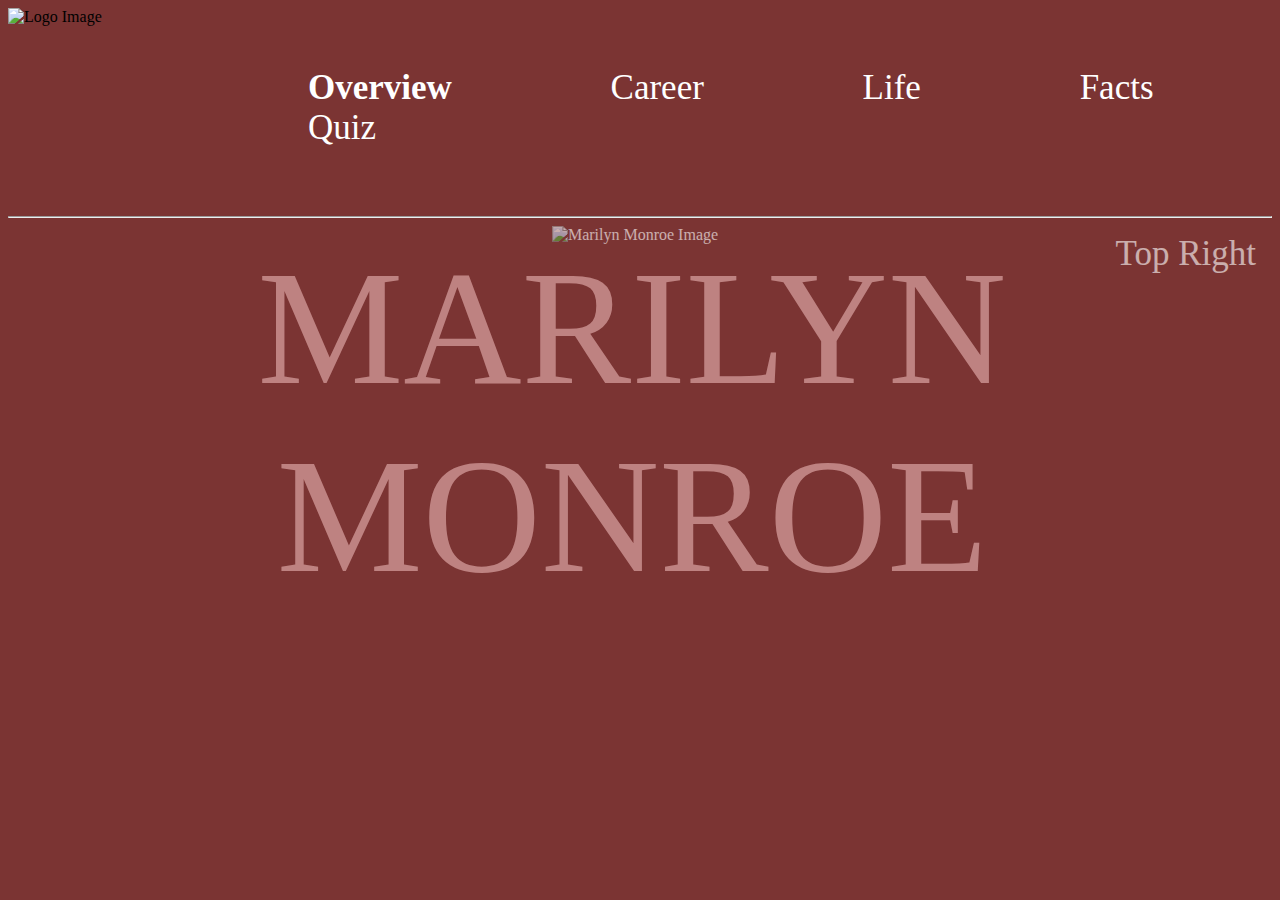
==== index.html @ 8f5b9c74 "index.html" ====
<!DOCTYPE html>
<html>
    <link rel="stylesheet" href="style.css">
    <link rel="stylesheet" href="https://fonts.google.com/specimen/Lora">
    <body style= "background-color: #7B3433">
    
        <div class="container1">
            <img src="logo.png" alt="Logo Image" height="200" width="200">
            <p class="nav"><b>Overview </b>Career Life Facts Quiz</p>
        </div>

        <hr>

        <div class="container2">
        <img src="Overview.jpg" alt="Marilyn Monroe Image" height="1300" width="1500">
        <div class="maintxt">MARILYN MONROE</div>
        <div class="subtxt">Top Right</div>
        </div>

      



    </body>

       
</html>
---- style.css ----
.container1 {
    display: flex;
    align-items: center;
  }
  
  img {
    margin-right: 10px;
  }

.nav{
    font-size:35px;
    font-family: "Lora";
    word-spacing: 150px;
    padding-left: 90px;
    color:white;
}

.container2{
    position: relative;
    text-align: center;
    opacity:0.6;
    color:white;
}

.maintxt {
    position: absolute;
    top: 8px;
    right: 16px;
    font-size:164px;
    color:#EBB7B6;
  }

.subtxt {
    position: absolute;
    top: 8px;
    right: 16px;
    font-size:35px;
    color:white;
  }
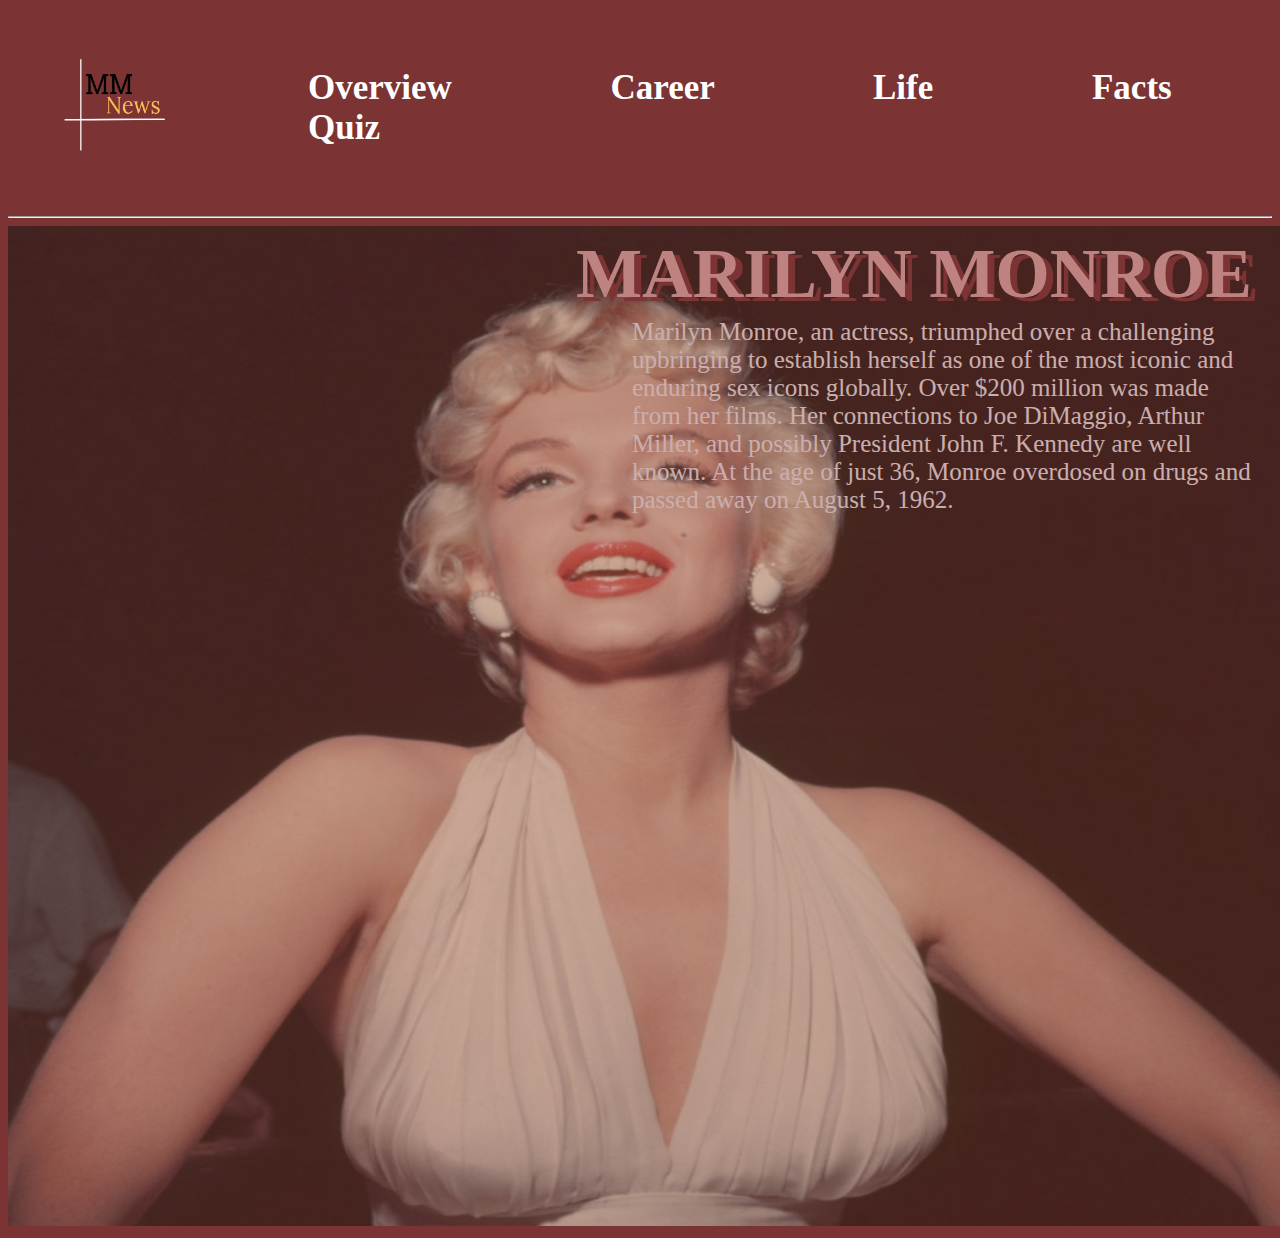
==== commit 270936b1: "index.html" ====
--- a/index.html
+++ b/index.html
@@ -6,15 +6,21 @@
     
         <div class="container1">
             <img src="logo.png" alt="Logo Image" height="200" width="200">
-            <p class="nav"><b>Overview </b>Career Life Facts Quiz</p>
+            <p class="nav"><b>Overview Career Life Facts Quiz</b></p>
         </div>
 
         <hr>
 
         <div class="container2">
-        <img src="Overview.jpg" alt="Marilyn Monroe Image" height="1300" width="1500">
-        <div class="maintxt">MARILYN MONROE</div>
-        <div class="subtxt">Top Right</div>
+        <img src="Overview.jpg" alt="Marilyn Monroe Image" height="1000" width="1500">
+        <div class="maintxt"><b>MARILYN MONROE</b></div>
+       
+        <div class="subtxt">
+            <br><br><br>
+            Marilyn Monroe, an actress, triumphed over a challenging upbringing to establish herself as one 
+            of the most iconic and enduring sex icons globally. Over $200 million was made from her films. Her 
+            connections to Joe DiMaggio, Arthur Miller, and possibly President John F. Kennedy are well known. 
+            At the age of just 36, Monroe overdosed on drugs and passed away on August 5, 1962.
         </div>
 
       
--- a/style.css
+++ b/style.css
@@ -25,15 +25,22 @@
 .maintxt {
     position: absolute;
     top: 8px;
-    right: 16px;
-    font-size:164px;
+    right: 20px;
     color:#EBB7B6;
+    font-family: "Lora";
+    font-size: 70px;
+    text-shadow: #7B3433 7px 4px ;
   }
 
 .subtxt {
     position: absolute;
     top: 8px;
-    right: 16px;
-    font-size:35px;
+    right: 20px;
+    font-size:25px;
     color:white;
+    text-align:left;
+    width: 620px;
+    word-break: break-word;
+    white-space: normal;
   }
+
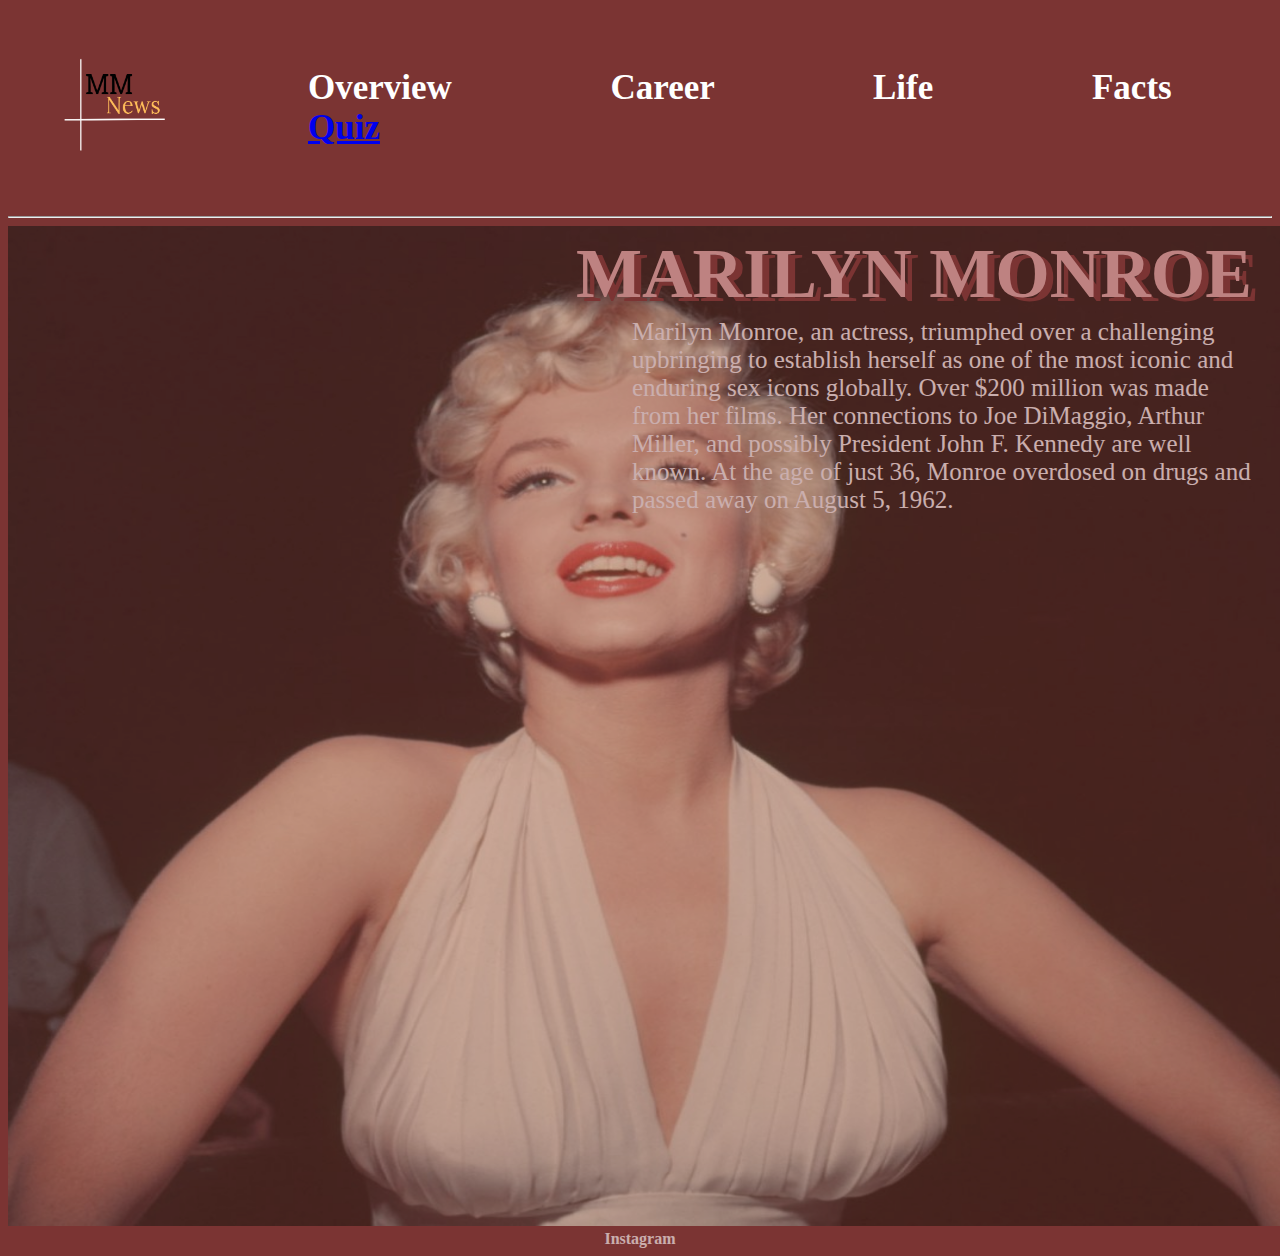
==== commit 80957eca: "index.html" ====
--- a/index.html
+++ b/index.html
@@ -6,7 +6,7 @@
     
         <div class="container1">
             <img src="logo.png" alt="Logo Image" height="200" width="200">
-            <p class="nav"><b>Overview Career Life Facts Quiz</b></p>
+            <p class="nav"><b>Overview Career Life Facts <a href="quiz.html">Quiz</a></b></p>
         </div>
 
         <hr>
@@ -23,7 +23,15 @@
             At the age of just 36, Monroe overdosed on drugs and passed away on August 5, 1962.
         </div>
 
-      
+        <div class="box">
+            <strong>Instagram</strong>
+        </div>
+
+
+
+
+
+       
 
 
 
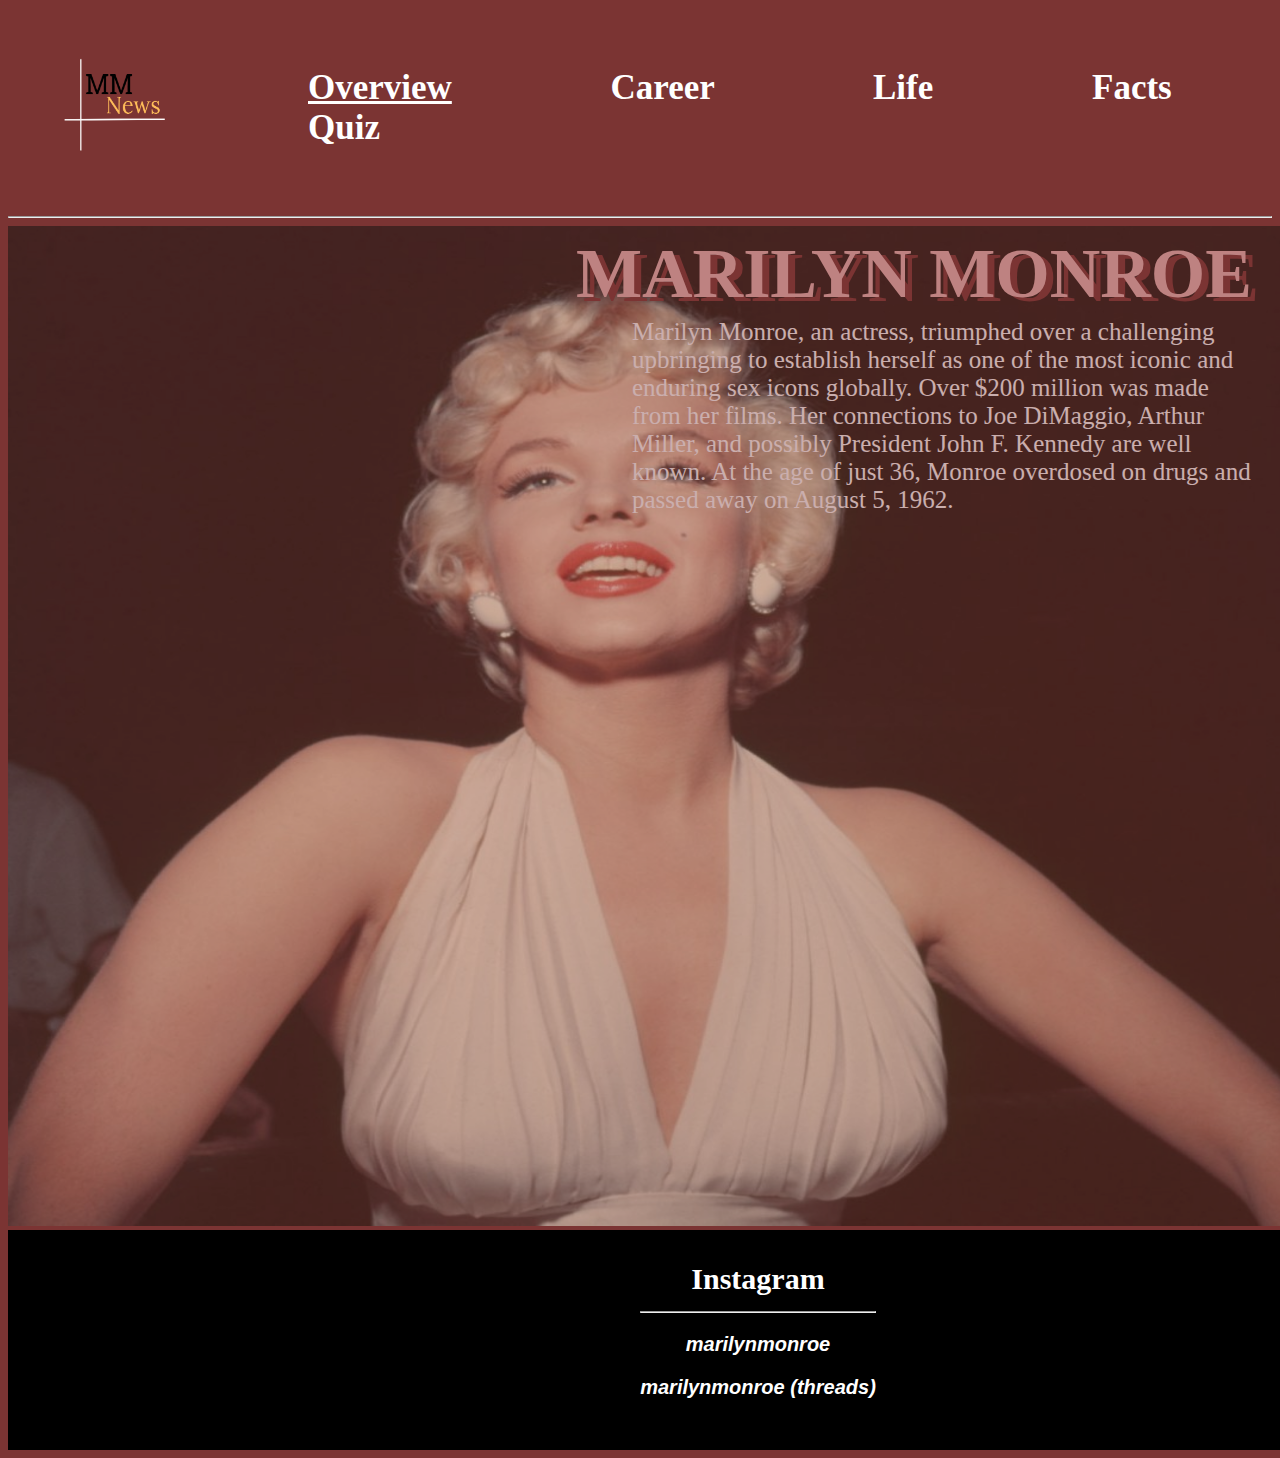
==== commit b7b36115: "Fact4.jpg" ====
--- a/index.html
+++ b/index.html
@@ -6,7 +6,7 @@
     
         <div class="container1">
             <img src="logo.png" alt="Logo Image" height="200" width="200">
-            <p class="nav"><b>Overview Career Life Facts <a href="quiz.html">Quiz</a></b></p>
+            <p class="nav"><b><u>Overview</u> <a href= "career.html">Career</a> <a href="life.html">Life</a> <a href="facts.html">Facts</a> <a href="quiz.html">Quiz</a></b></p>
         </div>
 
         <hr>
@@ -22,21 +22,18 @@
             connections to Joe DiMaggio, Arthur Miller, and possibly President John F. Kennedy are well known. 
             At the age of just 36, Monroe overdosed on drugs and passed away on August 5, 1962.
         </div>
-
+        </div>
+        
         <div class="box">
-            <strong>Instagram</strong>
+            <strong>Instagram
+                <hr>
+                <p class="igTxt"><i><a href="https://www.instagram.com/marilynmonroe/">marilynmonroe</a></i></p>
+                <p class="igTxt"><i><a href="https://www.threads.net/@marilynmonroe">marilynmonroe (threads)</a></i></p>
+            </strong>
         </div>
-
-
-
-
-
-       
-
-
-
     </body>
 
+    
        
 </html>
 
--- a/style.css
+++ b/style.css
@@ -30,7 +30,8 @@
     font-family: "Lora";
     font-size: 70px;
     text-shadow: #7B3433 7px 4px ;
-  }
+    font-weight:500;
+}
 
 .subtxt {
     position: absolute;
@@ -42,5 +43,121 @@
     width: 620px;
     word-break: break-word;
     white-space: normal;
-  }
+}
 
+  a {
+    text-decoration: none; 
+    color: white;
+}
+
+.box {
+    align-items: center;
+    background-color: black;
+    color: white;
+    display: flex;
+    justify-content: center;
+    height: 220px;
+    position: relative;
+    width: 1500px;
+}
+
+.box strong {
+    text-align: center;
+    font-size: 80px;
+    font-family: "Lora";
+    font-size: 30px;
+}
+  
+.igTxt{
+    text-align: center;
+    font-family:'Segoe UI', Tahoma, Geneva, Verdana, sans-serif;
+    font-size: 20px;
+}
+
+  /* end of index.html */
+
+.f-title{
+    font-size: 50px;
+    font-family: "Lora";
+    color: #EBB7B6;
+    text-align: center;
+}
+
+video {
+  display: block;
+  margin: 0 auto;
+  width: 800px;
+  height:450px;
+}
+
+.para-main{
+  font-family: "Lora";
+  font-size: 20px;
+  color:white;
+  width: 1100px;
+  word-break: break-word;
+  white-space: normal;
+  position: relative;
+  margin-left:300px;
+}
+
+.f-subtitle{
+  font-family:"Lora";
+  font-size: 35px;
+  text-align: center;
+  color: #EBB7B6;
+}
+
+.column {
+  float: right;
+  padding-right: 150px;
+}
+
+.row::after {
+  content: "";
+  clear: both;
+  display: table;
+}
+
+.box2{
+  align-items: center;
+  background-color:#C79252;
+  color: white;
+  display: flex;
+  justify-content: center;
+  height: 400px;
+  position: relative;
+  width: 1400px;
+  opacity:0.9;
+  margin-left:50px;
+}
+
+.para2{
+  font-family: "Lora";
+  font-size: 20px;
+  color:white;
+  width: 1500px;
+  word-break: break-word;
+  white-space: normal;
+  position: relative;
+  margin-left:50px;
+  margin-right:50px;
+}
+
+.center{
+  text-align:center;
+}
+
+.box3{
+  align-items: center;
+  background-color:#C79252;
+  color: white;
+  display: flex;
+  justify-content: center;
+  height: 300px;
+  position: relative;
+  width: 1400px;
+  opacity:0.9;
+  margin-left:50px;
+}
+
